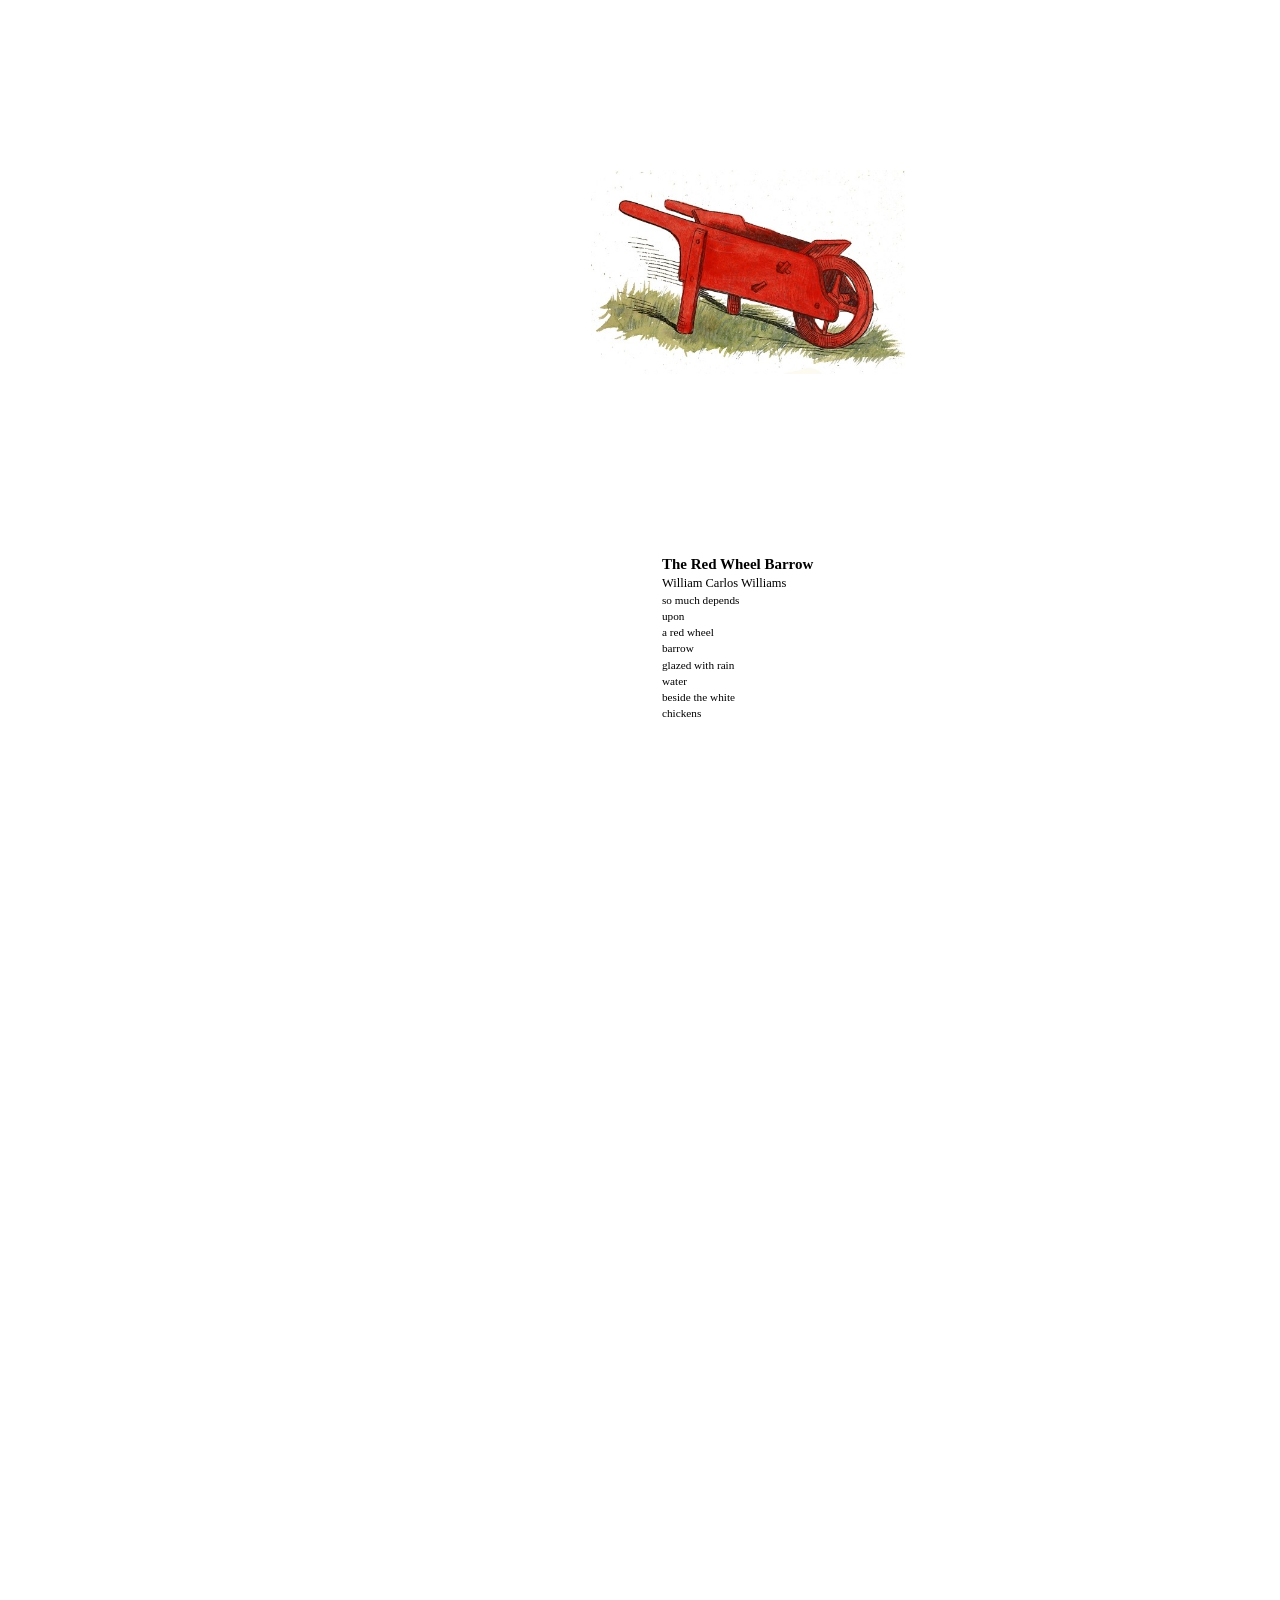
==== poemepub/OEBPS/page1.html @ bea062bf "poem" ====
<?xml version="1.0" encoding="UTF-8" standalone="no"?>
<!DOCTYPE html>
<html lang="en-US">
	<head>
		<meta charset="utf-8" />
		<meta name="viewport"/>
		<title>page-1</title>
		<link href="css/styles.css" rel="stylesheet" type="text/css" />
		<link href="css/page1.css" rel="stylesheet" type="text/css" />
	</head>
	<body >

		<div id="div1-3">
			<img class="fill" src="image/Red_Wheelbarrow_Drawing.jpg"/>
		</div>
		<div id="div1-1" class="text-frame" style="margin-left: auto; margin-right: auto; width: 20%;">
			<div id="div1-2" >
				<h1 class="head_one style1">The Red Wheel Barrow</h1>
				<h1 class="head_one style2">William Carlos Williams</h1>
				<p class="Body style3">so much depends</p>
				<p class="Body style4">upon</p>
				<p class="Body style3">a red wheel</p>
				<p class="Body style4">barrow</p>
				<p class="Body style3">glazed with rain</p>
				<p class="Body style4">water</span></p>
				<p class="Body style3">beside the white</p>
				<p class="Body style4">chickens</p>
			</div>
		</div>
	</body>
</html>
---- poemepub/OEBPS/css/styles.css ----
@font-face {
	font-family: "Goudy Old Style";
	font-style: normal;
	font-weight: bold;
	src: url("../font/GOUDOSB.TTF");
}
@font-face {
	font-family: "Goudy Old Style";
	font-style: normal;
	font-weight: normal;
	src: url("../font/GOUDOS.TTF");
}
body, div, p, h1, h2, h3, h4, h5, h6, pre, blockquote, address, a, code {
	margin: 0;
	padding-bottom: 24px;
	border-width: 0;
	text-align: left;
}
div, span[id], em {
	left: 0px;
	position: relative;
	top: 0px;
	transform-origin: 0% 0%;
}
p, h1 {
	line-height: 1;
	text-rendering: optimizeSpeed;
	white-space: pre;
}
stanza {
	display: block;
	line-height: 1;
	margin: 0;
	padding: 0;
	border-width: 0;
	text-rendering: optimizeSpeed;
	white-space: pre;
}
div.text-frame {
	border-style: solid;
}
.head_one {
	font-family: Arial, sans-serif;
	font-size: 36px;
	font-style: normal;
	font-weight: normal;
}
.Body {
	font-family: "Goudy Old Style", serif;
	font-size: 36px;
	font-style: normal;
	font-weight: normal;
}
.stanza {
	font-family: "Goudy Old Style", serif;
	font-size: 36px;
	font-style: normal;
	font-weight: normal;
}
.Emphasis {
	font-style: italic;
}
.style1 {
	font-family: "Goudy Old Style", serif;
	font-size: 72px;
	font-weight: bold;
}
.style2 {
	font-family: "Goudy Old Style", serif;
	font-size: 60px;
	font-style: normal;
	
}
.style3 {
	font-size: 54px;
}
.style4 {
	font-family: "Goudy Old Style", serif;
	font-size: 54px;
}
img.fill {
	height: 50%;
	left: 0px;
	position: absolute;
	top: 5%;
	width: 50%;
}
---- poemepub/OEBPS/css/page1.css ----
#div1-1 {
	height: 2400px;
	left: 150px;
	top: 150px;
	width: 1500px;
	z-index: 0;
}
#div1-2 {
	height: 11520px;
	transform: translate(0px, 0px) scale(0.208);
	width: 7200px;
}
#div1-3 {
	height: 383.366px;
	left: 590.52px;
	top: 150px;
	width: 628.96px;
	z-index: 86;
}
#span1-1 {
	left: 48px;
	top: 2222.991px;
	width: 1122.656px;
}
#span1-2 {
	left: 1170.656px;
	top: 2222.991px;
	width: 417.773px;
}
#span1-3 {
	left: 1588.43px;
	top: 2222.991px;
	width: 725.098px;
}
#span1-4 {
	left: 2313.527px;
	top: 2222.991px;
	width: 1744.922px;
}
#span1-5 {
	left: 4058.449px;
	top: 2222.991px;
	width: 1114.16px;
}
#span1-6 {
	left: 5172.609px;
	top: 2222.991px;
	width: 291.797px;
}
#span1-7 {
	left: 5464.406px;
	top: 2222.991px;
	width: 396.68px;
}
#span1-8 {
	left: 48px;
	top: 2861.858px;
	width: 1245.938px;
}
#span1-9 {
	left: 1293.938px;
	top: 2861.858px;
	width: 1017.422px;
}
#span1-10 {
	left: 2311.359px;
	top: 2861.858px;
	width: 1277.578px;
}
#span1-11 {
	left: 48px;
	top: 3541.858px;
	width: 393.223px;
}
#span1-12 {
	left: 441.223px;
	top: 3541.858px;
	width: 610.488px;
}
#span1-13 {
	left: 1051.711px;
	top: 3541.858px;
	width: 284.941px;
}
#span1-14 {
	left: 1336.652px;
	top: 3541.858px;
	width: 1181.426px;
}
#span1-15 {
	left: 48px;
	top: 3861.858px;
	width: 753.398px;
}
#span1-16 {
	left: 48px;
	top: 4381.858px;
	width: 242.402px;
}
#span1-17 {
	left: 290.402px;
	top: 4381.858px;
	width: 120.41px;
}
#span1-18 {
	left: 410.812px;
	top: 4381.858px;
	width: 428.73px;
}
#span1-19 {
	left: 839.543px;
	top: 4381.858px;
	width: 816.152px;
}
#span1-20 {
	left: 48px;
	top: 4701.858px;
	width: 577.969px;
}
#span1-21 {
	left: 625.969px;
	top: 4701.858px;
	width: 176.133px;
}
#span1-22 {
	left: 802.102px;
	top: 4701.858px;
	width: 227.812px;
}
#span1-23 {
	left: 48px;
	top: 5221.858px;
	width: 945px;
}
#span1-24 {
	left: 993px;
	top: 5221.858px;
	width: 716.309px;
}
#span1-25 {
	left: 1709.309px;
	top: 5221.858px;
	width: 125.508px;
}
#span1-26 {
	left: 1834.816px;
	top: 5221.858px;
	width: 445.43px;
}
#span1-27 {
	left: 48px;
	top: 5541.858px;
	width: 227.109px;
}
#span1-28 {
	left: 275.109px;
	top: 5541.858px;
	width: 259.277px;
}
#span1-29 {
	left: 534.387px;
	top: 5541.858px;
	width: 275.801px;
}
#span1-30 {
	left: 48px;
	top: 6061.858px;
	width: 977.344px;
}
#span1-31 {
	left: 1025.344px;
	top: 6061.858px;
	width: 544.57px;
}
#span1-32 {
	left: 1569.914px;
	top: 6061.858px;
	width: 624.551px;
}
#span1-33 {
	left: 2194.465px;
	top: 6061.858px;
	width: 150.996px;
}
#span1-34 {
	left: 48px;
	top: 6381.858px;
	width: 138.164px;
}
#span1-35 {
	left: 186.164px;
	top: 6381.858px;
	width: 429.434px;
}
#span1-36 {
	left: 615.598px;
	top: 6381.858px;
	width: 168.574px;
}
#span1-37 {
	left: 784.172px;
	top: 6381.858px;
	width: 470.742px;
}
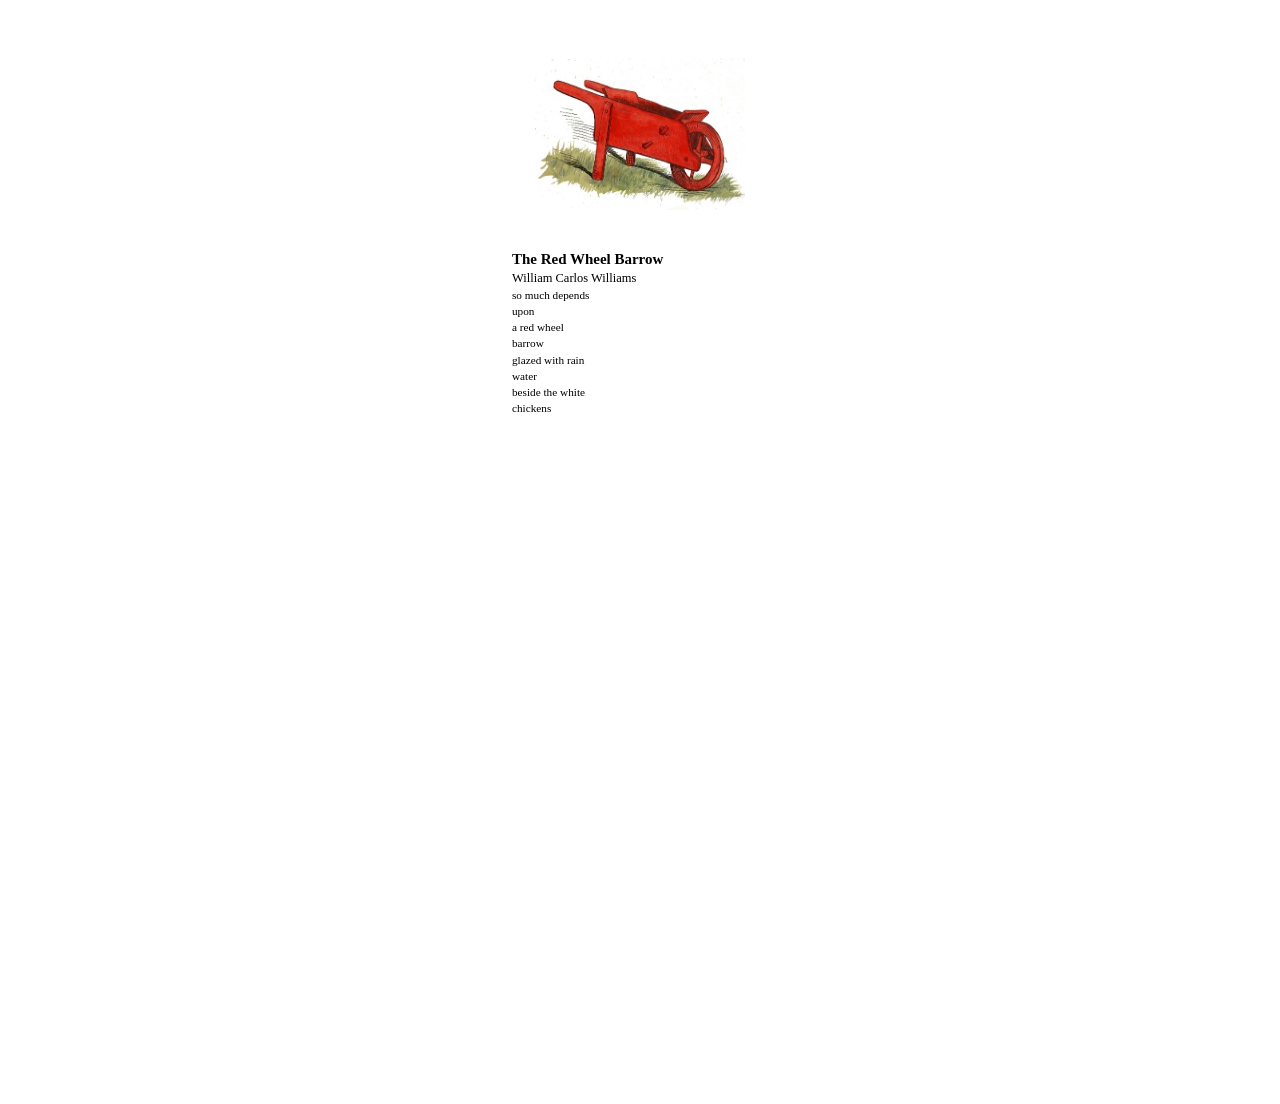
==== commit 6fd95938: "notherpoem" ====
--- a/poemepub/OEBPS/page1.html
+++ b/poemepub/OEBPS/page1.html
@@ -1,4 +1,4 @@
-<?xml version="1.0" encoding="UTF-8" standalone="no"?>
+
 <!DOCTYPE html>
 <html lang="en-US">
 	<head>
@@ -11,7 +11,7 @@
 	<body >
 
 		<div id="div1-3">
-			<img class="fill" src="image/Red_Wheelbarrow_Drawing.jpg"/>
+			<img class="fill" src="image/Red_Wheelbarrow_Drawing.jpg" style="margin-left: auto; margin-right: auto;"/>
 		</div>
 		<div id="div1-1" class="text-frame" style="margin-left: auto; margin-right: auto; width: 20%;">
 			<div id="div1-2" >
--- a/poemepub/OEBPS/css/styles.css
+++ b/poemepub/OEBPS/css/styles.css
@@ -79,9 +79,8 @@
 	font-size: 54px;
 }
 img.fill {
-	height: 50%;
-	left: 0px;
+	height: 100%;
 	position: absolute;
 	top: 5%;
-	width: 50%;
+	width: 100%;
 }
--- a/poemepub/OEBPS/css/page1.css
+++ b/poemepub/OEBPS/css/page1.css
@@ -1,204 +1,19 @@
 #div1-1 {
-	height: 2400px;
-	left: 150px;
-	top: 150px;
-	width: 1500px;
+	height: 80%;
+	top: 100px;
+	width: 60%;
 	z-index: 0;
 }
 #div1-2 {
-	height: 11520px;
+	height: 50%;
 	transform: translate(0px, 0px) scale(0.208);
-	width: 7200px;
+	width: 60%;
 }
 #div1-3 {
-	height: 383.366px;
-	left: 590.52px;
-	top: 150px;
-	width: 628.96px;
+	height: 128px;
+	top: 50px;
+	margin-left: auto;
+	margin-right: auto;
+	width: 210px;
 	z-index: 86;
 }
-#span1-1 {
-	left: 48px;
-	top: 2222.991px;
-	width: 1122.656px;
-}
-#span1-2 {
-	left: 1170.656px;
-	top: 2222.991px;
-	width: 417.773px;
-}
-#span1-3 {
-	left: 1588.43px;
-	top: 2222.991px;
-	width: 725.098px;
-}
-#span1-4 {
-	left: 2313.527px;
-	top: 2222.991px;
-	width: 1744.922px;
-}
-#span1-5 {
-	left: 4058.449px;
-	top: 2222.991px;
-	width: 1114.16px;
-}
-#span1-6 {
-	left: 5172.609px;
-	top: 2222.991px;
-	width: 291.797px;
-}
-#span1-7 {
-	left: 5464.406px;
-	top: 2222.991px;
-	width: 396.68px;
-}
-#span1-8 {
-	left: 48px;
-	top: 2861.858px;
-	width: 1245.938px;
-}
-#span1-9 {
-	left: 1293.938px;
-	top: 2861.858px;
-	width: 1017.422px;
-}
-#span1-10 {
-	left: 2311.359px;
-	top: 2861.858px;
-	width: 1277.578px;
-}
-#span1-11 {
-	left: 48px;
-	top: 3541.858px;
-	width: 393.223px;
-}
-#span1-12 {
-	left: 441.223px;
-	top: 3541.858px;
-	width: 610.488px;
-}
-#span1-13 {
-	left: 1051.711px;
-	top: 3541.858px;
-	width: 284.941px;
-}
-#span1-14 {
-	left: 1336.652px;
-	top: 3541.858px;
-	width: 1181.426px;
-}
-#span1-15 {
-	left: 48px;
-	top: 3861.858px;
-	width: 753.398px;
-}
-#span1-16 {
-	left: 48px;
-	top: 4381.858px;
-	width: 242.402px;
-}
-#span1-17 {
-	left: 290.402px;
-	top: 4381.858px;
-	width: 120.41px;
-}
-#span1-18 {
-	left: 410.812px;
-	top: 4381.858px;
-	width: 428.73px;
-}
-#span1-19 {
-	left: 839.543px;
-	top: 4381.858px;
-	width: 816.152px;
-}
-#span1-20 {
-	left: 48px;
-	top: 4701.858px;
-	width: 577.969px;
-}
-#span1-21 {
-	left: 625.969px;
-	top: 4701.858px;
-	width: 176.133px;
-}
-#span1-22 {
-	left: 802.102px;
-	top: 4701.858px;
-	width: 227.812px;
-}
-#span1-23 {
-	left: 48px;
-	top: 5221.858px;
-	width: 945px;
-}
-#span1-24 {
-	left: 993px;
-	top: 5221.858px;
-	width: 716.309px;
-}
-#span1-25 {
-	left: 1709.309px;
-	top: 5221.858px;
-	width: 125.508px;
-}
-#span1-26 {
-	left: 1834.816px;
-	top: 5221.858px;
-	width: 445.43px;
-}
-#span1-27 {
-	left: 48px;
-	top: 5541.858px;
-	width: 227.109px;
-}
-#span1-28 {
-	left: 275.109px;
-	top: 5541.858px;
-	width: 259.277px;
-}
-#span1-29 {
-	left: 534.387px;
-	top: 5541.858px;
-	width: 275.801px;
-}
-#span1-30 {
-	left: 48px;
-	top: 6061.858px;
-	width: 977.344px;
-}
-#span1-31 {
-	left: 1025.344px;
-	top: 6061.858px;
-	width: 544.57px;
-}
-#span1-32 {
-	left: 1569.914px;
-	top: 6061.858px;
-	width: 624.551px;
-}
-#span1-33 {
-	left: 2194.465px;
-	top: 6061.858px;
-	width: 150.996px;
-}
-#span1-34 {
-	left: 48px;
-	top: 6381.858px;
-	width: 138.164px;
-}
-#span1-35 {
-	left: 186.164px;
-	top: 6381.858px;
-	width: 429.434px;
-}
-#span1-36 {
-	left: 615.598px;
-	top: 6381.858px;
-	width: 168.574px;
-}
-#span1-37 {
-	left: 784.172px;
-	top: 6381.858px;
-	width: 470.742px;
-}
